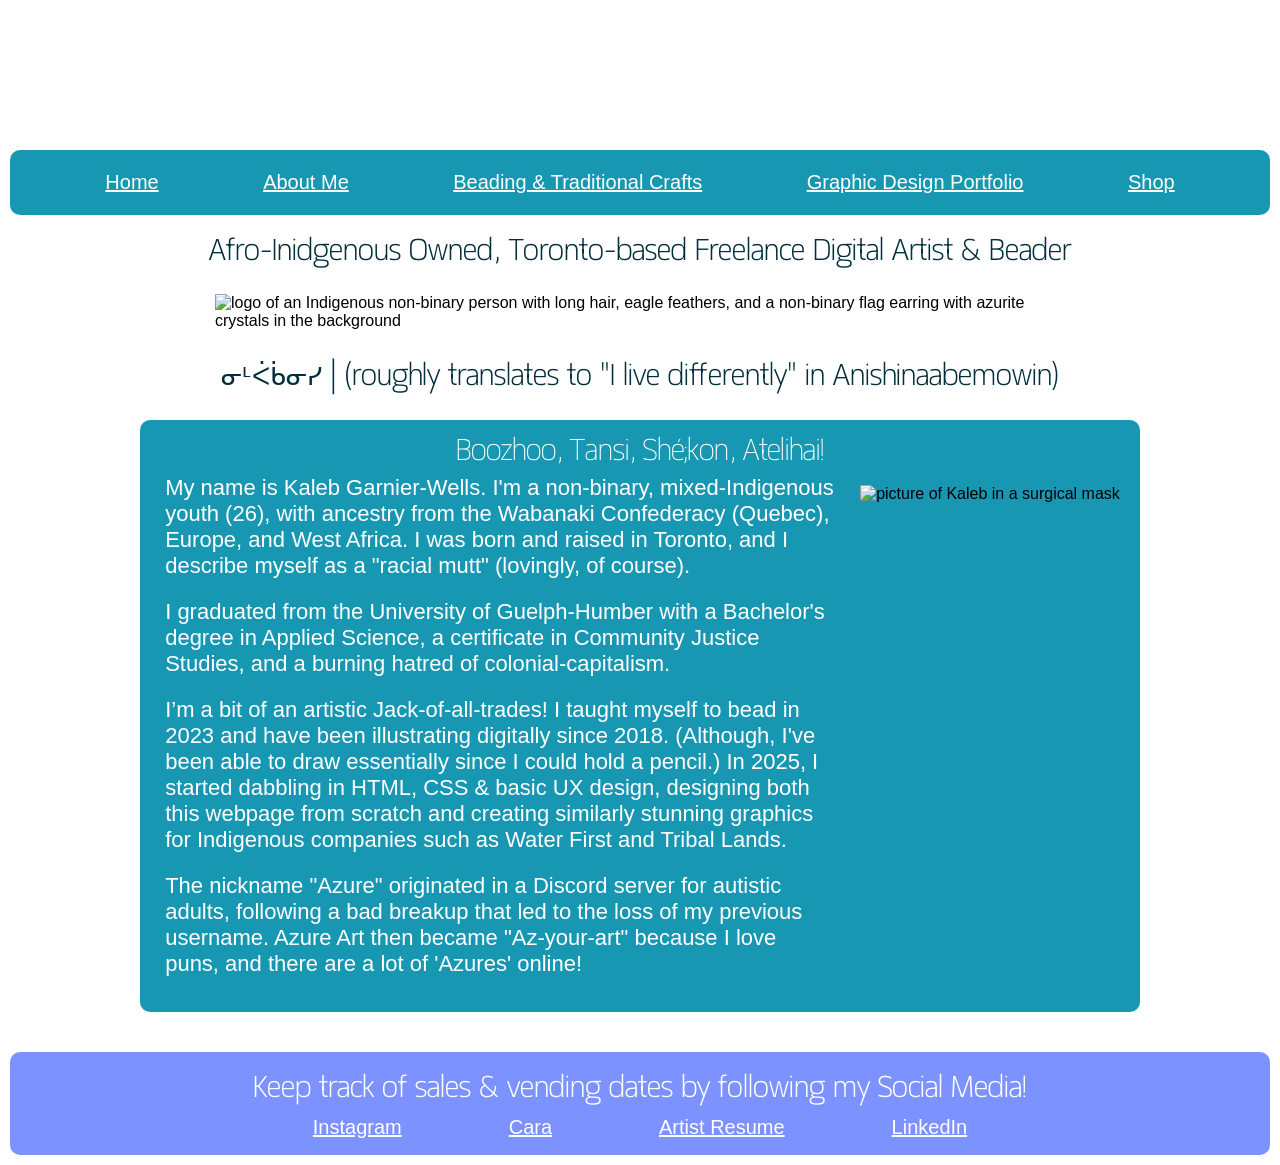
==== index.html @ 6f04dd1c "Add files via upload" ====
<!DOCTYPE html>
<html lang="en">

<head>
    <meta charset="UTF-8">
    <meta name="viewport" content="width=device-width, initial-scale=1.0">
    <!-- Google Fonts: Julius One & Matangi -->
    <link rel="preconnect" href="https://fonts.googleapis.com">
    <link rel="preconnect" href="https://fonts.gstatic.com" crossorigin>
    <link href="https://fonts.googleapis.com/css2?family=Julius+Sans+One&display=swap" rel="stylesheet">
    <link rel="preconnect" href="https://fonts.googleapis.com">
    <link rel="preconnect" href="https://fonts.gstatic.com" crossorigin>
    <link href="https://fonts.googleapis.com/css2?family=Matangi:wght@300..900&display=swap" rel="stylesheet">
    <link rel="stylesheet" href="./style.css">
    <title>Az Your Art</title>
</head>

<!-- Main Page + Bio -->

<body>
    <header>
        <h1> Az Your Art </h1>
        <h2> They/Them </h2>
    </header>

    <nav>
        <a href="./index.html">Home</a>
        <a href="#about-me">About Me</a>
        <a href="nav/beading.html">Beading & Traditional
            Crafts</a>
        <a href="nav/visual-art.html">Graphic Design Portfolio</a>
        <a href="https://azyourart.square.site/" target="_blank">Shop</a>
    </nav>
    <!--Horizontal Navigation Bar, visible on every page -->

    <main>
        <h3>Afro-Inidgenous Owned, Toronto-based Freelance Digital Artist & Beader</h3>

        <div class="background-1">
            <div class="logo-container">
                <!-- Logo - Placeholder -->
                <img src="./images/logo.PNG"
                    alt="logo of an Indigenous non-binary person with long hair, eagle feathers, and a non-binary flag earring with azurite crystals in the background"
                    class="logo">
            </div>
        </div>

        <h4>ᓂᒻᐹᑳᓂᓯ | (roughly translates to "I live differently" in Anishinaabemowin)</h4>

        <div class="background-2">
            <section id="about-me">

                <div class="blue-box">

                    <h4 class="intro">Boozhoo, Tansi, Shé;kon, Atelihai!</h4>
                    <div class="bio">
                        <!-- div to keep the text and image parallel -->
                        <div class="blurb">
                            <p> My name is Kaleb Garnier-Wells. I'm a non-binary, mixed-Indigenous youth (26), with
                                ancestry from the Wabanaki Confederacy (Quebec), Europe, and West Africa. I was born and
                                raised in Toronto, and I describe myself as a "racial mutt" (lovingly, of course). </p>

                            <p> I graduated from the University of Guelph-Humber with a Bachelor's degree in Applied
                                Science, a certificate in Community Justice Studies, and a burning hatred of
                                colonial-capitalism. </p>

                            <p>I’m a bit of an artistic Jack-of-all-trades! I taught myself to bead in 2023 and have
                                been illustrating digitally since 2018. (Although, I've been able to draw essentially
                                since I could hold a pencil.) In 2025, I started dabbling in HTML, CSS & basic UX
                                design, designing both this webpage from scratch and creating similarly stunning
                                graphics for Indigenous companies such as Water First and Tribal Lands.</p>

                            <p> The nickname "Azure" originated in a Discord server for autistic adults, following a bad
                                breakup that led to the loss of my previous username. Azure Art then became
                                "Az-your-art" because I love puns, and there are a lot of 'Azures' online!</p>

                        </div>

                        <div> <!-- image container -->
                            <img src="./images/about-me.jpg" alt="picture of Kaleb in a surgical mask"
                                class="bio-image">
                        </div>
                    </div>
                    <!-- end of bio container -->
                </div>
                <!-- end of blue box -->
            </section>
        </div>
    </main>

    <!--Footer: Social Media Links, visible on every page-->
    <footer>
        <div class="social-media-links">
            <h4 class="follow-me">Keep track of sales & vending dates by following my Social Media!</h4>
            <div class="social-media">
                <a href="https://www.instagram.com/az_your_art/" target="_blank">Instagram</a>
                <a href="https://cara.app/azure404" target="_blank">Cara</a>
                <a href="" target="_blank">Artist Resume</a>
                <a href="https://www.linkedin.com/in/kaleb-garnier-wells-49694117b/" target="_blank">LinkedIn</a>
            </div>
        </div>
    </footer>

</body>

</html>
---- style.css ----
html {
    box-sizing: border-box;
}

*,
*::before,
*::after {
    box-sizing: inherit;
}

body {
    font-family: 'Segoe UI', Tahoma, Verdana, sans-serif;
    margin: 5px;
    padding: 5px;
}

/* Header; Applicable to all pages*/

header {
    text-align: center;
    padding: 16px;
    margin: 0;
    border-radius: 16px;
    background-image: url(./nav/images/banner-image.png);
    background-repeat: no-repeat;
    background-attachment: fixed;
}

h1 {
    color: rgb(255, 255, 255);
    font-size: 50px;
    font-family: "Julius Sans One", sans-serif;
    font-weight: 400;
    padding-top: 15px;
    margin: 0 auto;
}

h2 {
    color: rgb(255, 255, 255);
    font-size: 25px;
    font-family: "Matangi", sans-serif;
    font-weight: 400;
    text-align: center;
    margin: 0 auto;
}

/* Nav & Footer links menu (visible on every page) */
nav {
    text-align: center;
    background-color: rgb(24, 151, 179);
    border-radius: 10px;
    padding: 15px 0px 15px 0px;
    line-height: 1.75;
}

a {
    padding: 0px 50px 0px 50px;
    color: white;
    font-size: 20px;
}

/* ---- Index Main ----- */
h3 {
    /* Standard Section Header on each page */
    text-align: center;
    font-family: "Matangi", sans-serif;
    font-weight: 400;
    color: rgb(1, 46, 59);
    font-size: 25px;
    border-radius: 10px;
    /* Intentional white space */
    padding: 15px 0px 15px 0px;
    margin: 0 auto;
}

/* Centered Logo */
.logo-container {
    width: 100%;
    max-width: 1000px;
    margin: 0 auto;
}

.logo {
    width: 85%;
    display: block;
    margin: 0 auto;
}

.background-1,
.background-2 {
    max-width: 1352px;
    background-image: url(./nav/images/banner-image.png);
    background-repeat: no-repeat;
    background-attachment: fixed;
    border-radius: 10px;
    padding: 10px 0px 10px 0px;
    margin-left: auto;
    margin-right: auto;
    margin-bottom: 15px;
}

/* ---- About Me Section ----- */
h4 {
    font-family: "Matangi", sans-serif;
    font-weight: 400;
    color: rgb(1, 46, 59);
    font-size: 25px;
    text-align: center;
    margin: 0 auto;
    padding: 0px 0px 1px 0px;
}

.blue-box {
    background-color: rgb(24, 151, 179);
    border-radius: 10px;
    padding: 10px 10px 15px 10px;
    margin: auto;
    max-width: fit-content;
}

/* bio container */
.bio {
    display: flex;
    flex-wrap: wrap;
    justify-content: center;
}

.blurb {
    max-width: 700px;
}

.bio-image {
    max-width: 300px;
    display: block;
    background-color: rgb(24, 151, 179);
    border-radius: 10px;
    padding: 15px 10px 15px 10px;
}

/* About me blurb + heading */
.intro {
    color: rgb(255, 255, 255);
    font-weight: lighter;
    font-size: 25px;
    text-align: center;
    margin-top: 0 auto;
}

p {
    color: rgb(255, 255, 255);
    font-size: 22px;
    margin: 5px 15px 20px 15px;
}

/* ----- Beading Page -----*/
.beading-gallery {
    max-width: 1352px;
    background-image: url(./nav/images/kami-kehoe.png);
    background-repeat: no-repeat;
    background-attachment: fixed;
    border-radius: 10px;
    padding: 15px 0px 15px 0px;
    margin-left: auto;
    margin-right: auto;
    margin-bottom: 15px;
}

/* Photo Row 1 */
.aliens,
.pokemon {
    max-width: 100%;
    width: 400px;
    display: block;
    margin: auto
}

.moccasin {
    max-width: 100%;
    width: 400px;
    max-height: 533.333px;
    display: block;
    margin: auto;
}

/* Row 2 */
.flower,
.dual-tone-hearts {
    max-width: 100%;
    width: 400px;
    display: block;
    margin: auto;
    padding: 0px 5px 0px 5px;
}

.milkshake-hearts {
    max-width: 100%;
    width: 425px;
    display: block;
    margin: auto;
}

/* Row 3 */
.llamas,
.logo-v2 {
    max-width: 100%;
    width: 400px;
    display: block;
    margin: auto;
}

.alpacas {
    height: 400px;
    max-width: 100%;
    width: 400px;
    display: block;
    margin: auto;
}

/* container settings */
.row-1,
.row-2,
.row-3 {
    display: flex;
    flex-wrap: wrap;
    justify-content: center;
    padding: 10px 0px 10px;
}

/* ----- Portfolio/Digital Art Page ----- */

/* Section 1: Indigitech Portfolio */
section {
    max-width: 1352px;
    background-image: url(./nav/images/banner-image.png);
    background-repeat: no-repeat;
    background-attachment: fixed;
    border-radius: 10px;
    padding: 15px 0px 15px 0px;
    margin: 0 auto;
}

.indigitech-container {
    background-color: rgb(24, 151, 179);
    width: 1130px;
    max-width: fit-content;
    display: flex;
    flex-wrap: wrap;
    border-radius: 10px;
    padding: 15px;
    margin: 10px auto 10px auto;
}

.white-horse {
    width: 1130px;
    max-width: 100%;
    margin: auto;
}

/* Digital art/UX demo */
.indigitech-container-2 {
    max-width: 1215px;
    background-color: rgb(24, 151, 179);
    border-radius: 10px;
    margin: 10px auto 10px auto;
}

.image-container {
    display: flex;
    flex-wrap: wrap;
    justify-content: center;
}

.miqmak,
.red-hand {
    display: block;
    width: 575px;
    max-width: 100%;
    max-height: 767px;
    margin: 0 auto;
    padding: 10px 0px 10px 0px;
}

/* text above and below the pictures in this box */
.subheadings {
    max-width: 98%;
    color: rgb(255, 255, 255);
    font-size: 20px;
    margin: 0 auto;
    padding: 15px;
}

.chimnissing-logo {
    display: block;
    max-width: 100%;
    max-height: 435px;
    margin: auto;
}

.business-card {
    display: block;
    max-width: 100%;
    max-height: 400px;
    margin: auto;
}

/* Section 2: Water First Commission */
.water-first,
.tribal-lands {
    width: 1285px;
    max-width: 100%;
    background-color: rgb(24, 151, 179);
    border-radius: 10px;
    padding-bottom: 15px;
    margin: 15px auto 15px auto
}

/* Div to get the images parallel and equi-distant */
.water-container,
.tribal-container,
.style-container {
    display: flex;
    flex-wrap: wrap;
    justify-content: center;
}

.sea-cucumber,
.sea-bunnies,
.angel {
    display: block;
    max-width: 100%;
    max-height: 265px;
    margin: 0 auto;
}

/* Section 3:  Tribal Lands Commission */
.clan,
.thunderbird {
    display: block;
    max-height: 382px;
    max-width: 100%;
    margin: 0 auto;
}

/* Section 4: Digital Portraits/Fan-art */
.section-alt {
    max-width: 1352px;
    background-image: url(./nav/images/banner-image.png);
    background-repeat: no-repeat;
    background-attachment: fixed;
    border-radius: 10px;
    padding: 15px 0px 15px 0px;
    margin: 0px auto 15px auto;
}

.my-style {
    width: 1235px;
    max-width: 100%;
    background-color: rgb(24, 151, 179);
    border-radius: 10px;
    padding: 15px 0px 15px 0px;
    margin: 0 auto;
}

.mom,
.cherry-blossoms {
    display: block;
    max-height: 825px;
    max-width: 100%;
    margin: 0 auto;
}

/* Footer; Applicable to all pages */

footer {
    background-color: rgb(124, 146, 255);
    border-radius: 10px;
    padding: 15px 10px 15px 10px;
}

/* Footer Heading */
.follow-me {
    color: rgb(255, 255, 255);
    text-align: center;
    padding: 0;
    margin-top: 0;
    margin-bottom: 5px;
}

/* Links text */
.social-media {
    color: rgb(1, 16, 38);
    text-align: center;
    font-size: 25px;
}
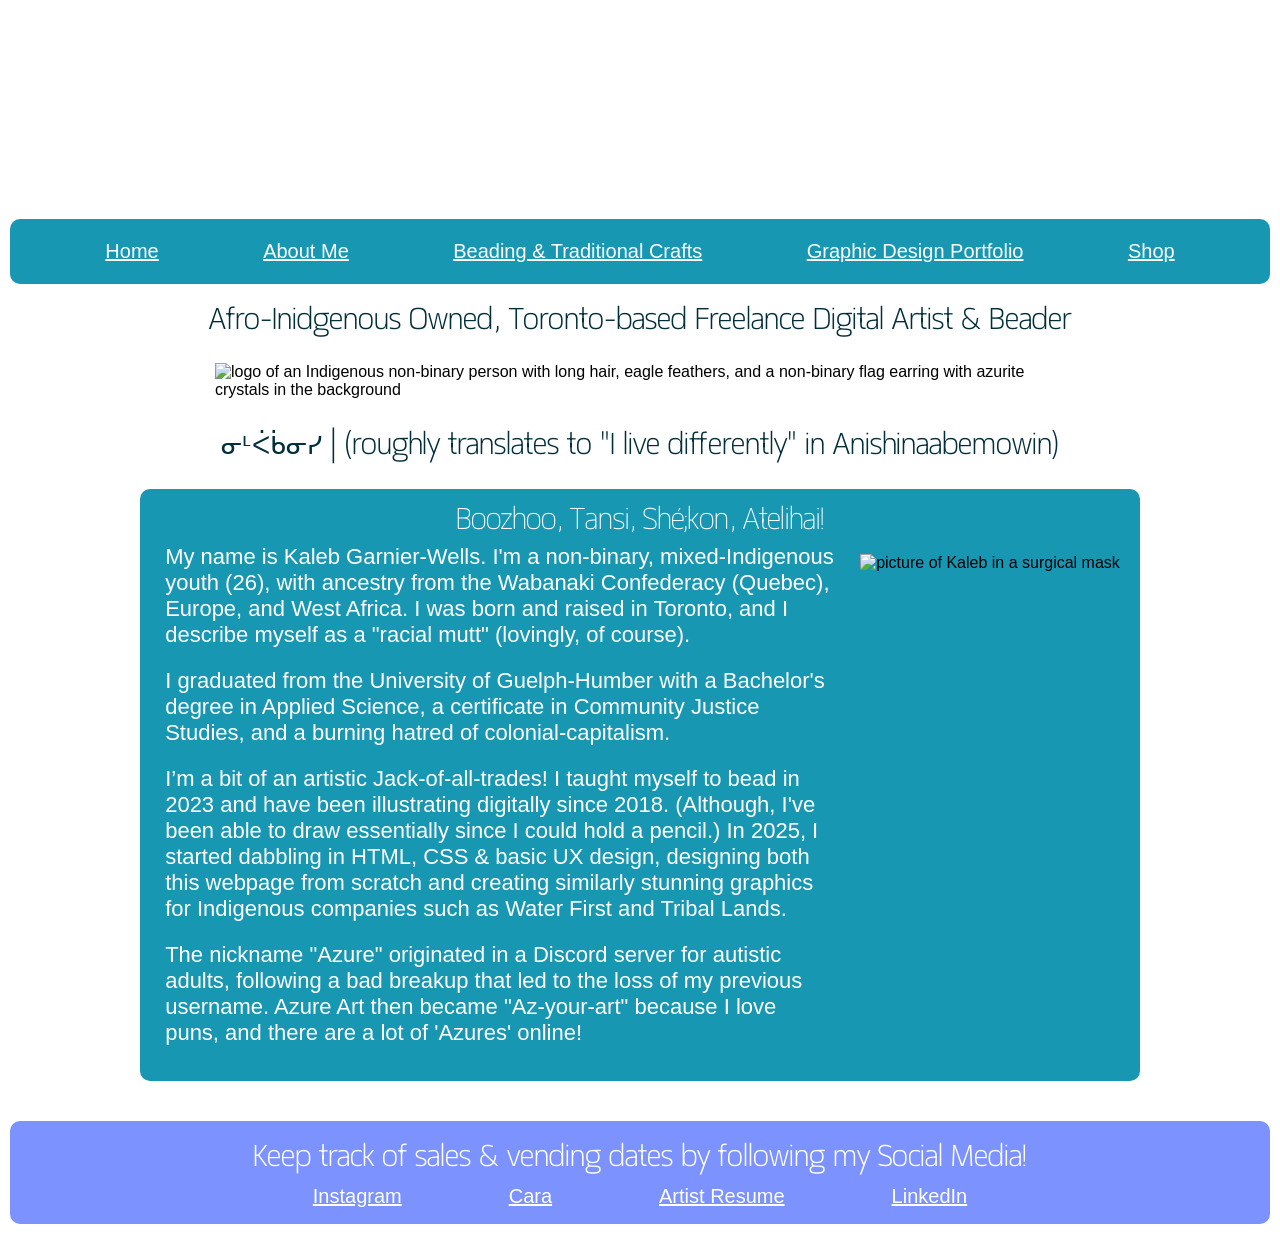
==== commit 86b9ef1e: "Testing New header" ====
--- a/index.html
+++ b/index.html
@@ -21,6 +21,7 @@
     <header>
         <h1> Az Your Art </h1>
         <h2> They/Them </h2>
+        <h1>Whatever...</h1>
     </header>
 
     <nav>
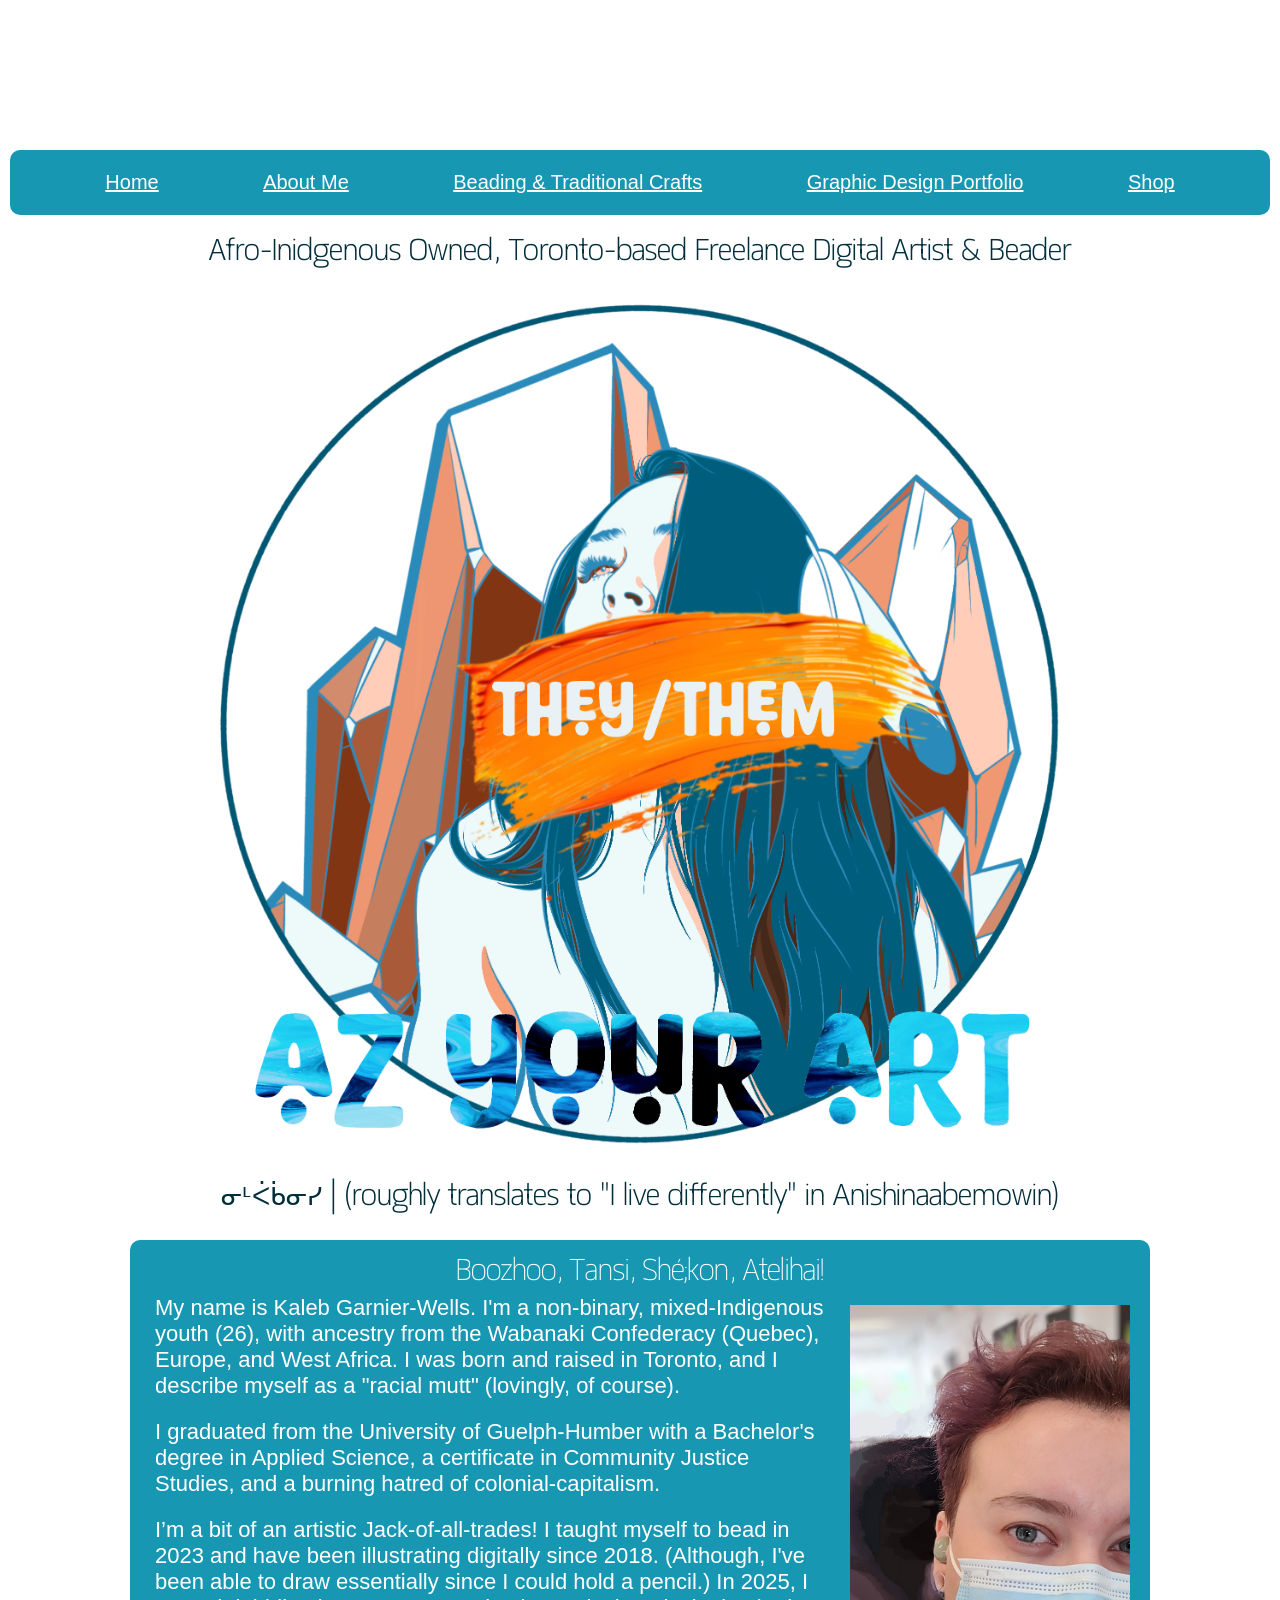
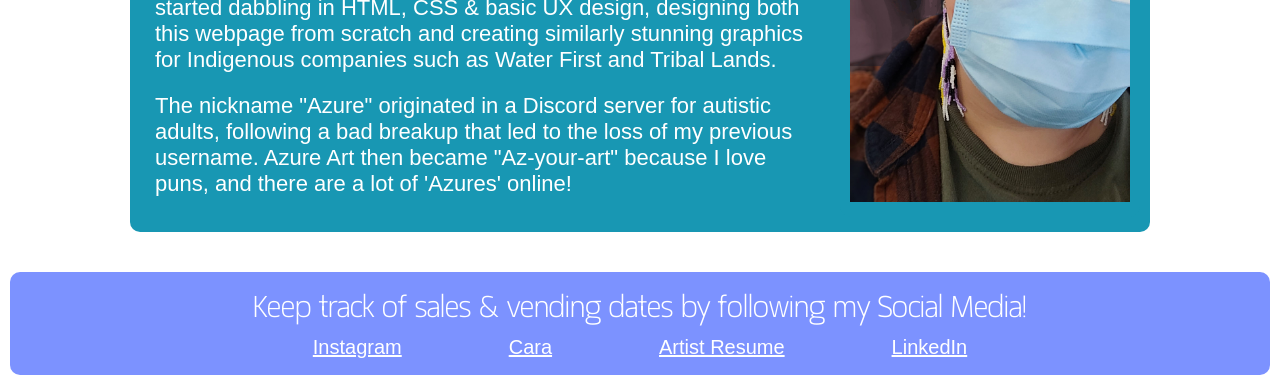
==== commit 2c641a35: "Put in original (image) files" ====
--- a/index.html
+++ b/index.html
@@ -21,7 +21,6 @@
     <header>
         <h1> Az Your Art </h1>
         <h2> They/Them </h2>
-        <h1>Whatever...</h1>
     </header>
 
     <nav>
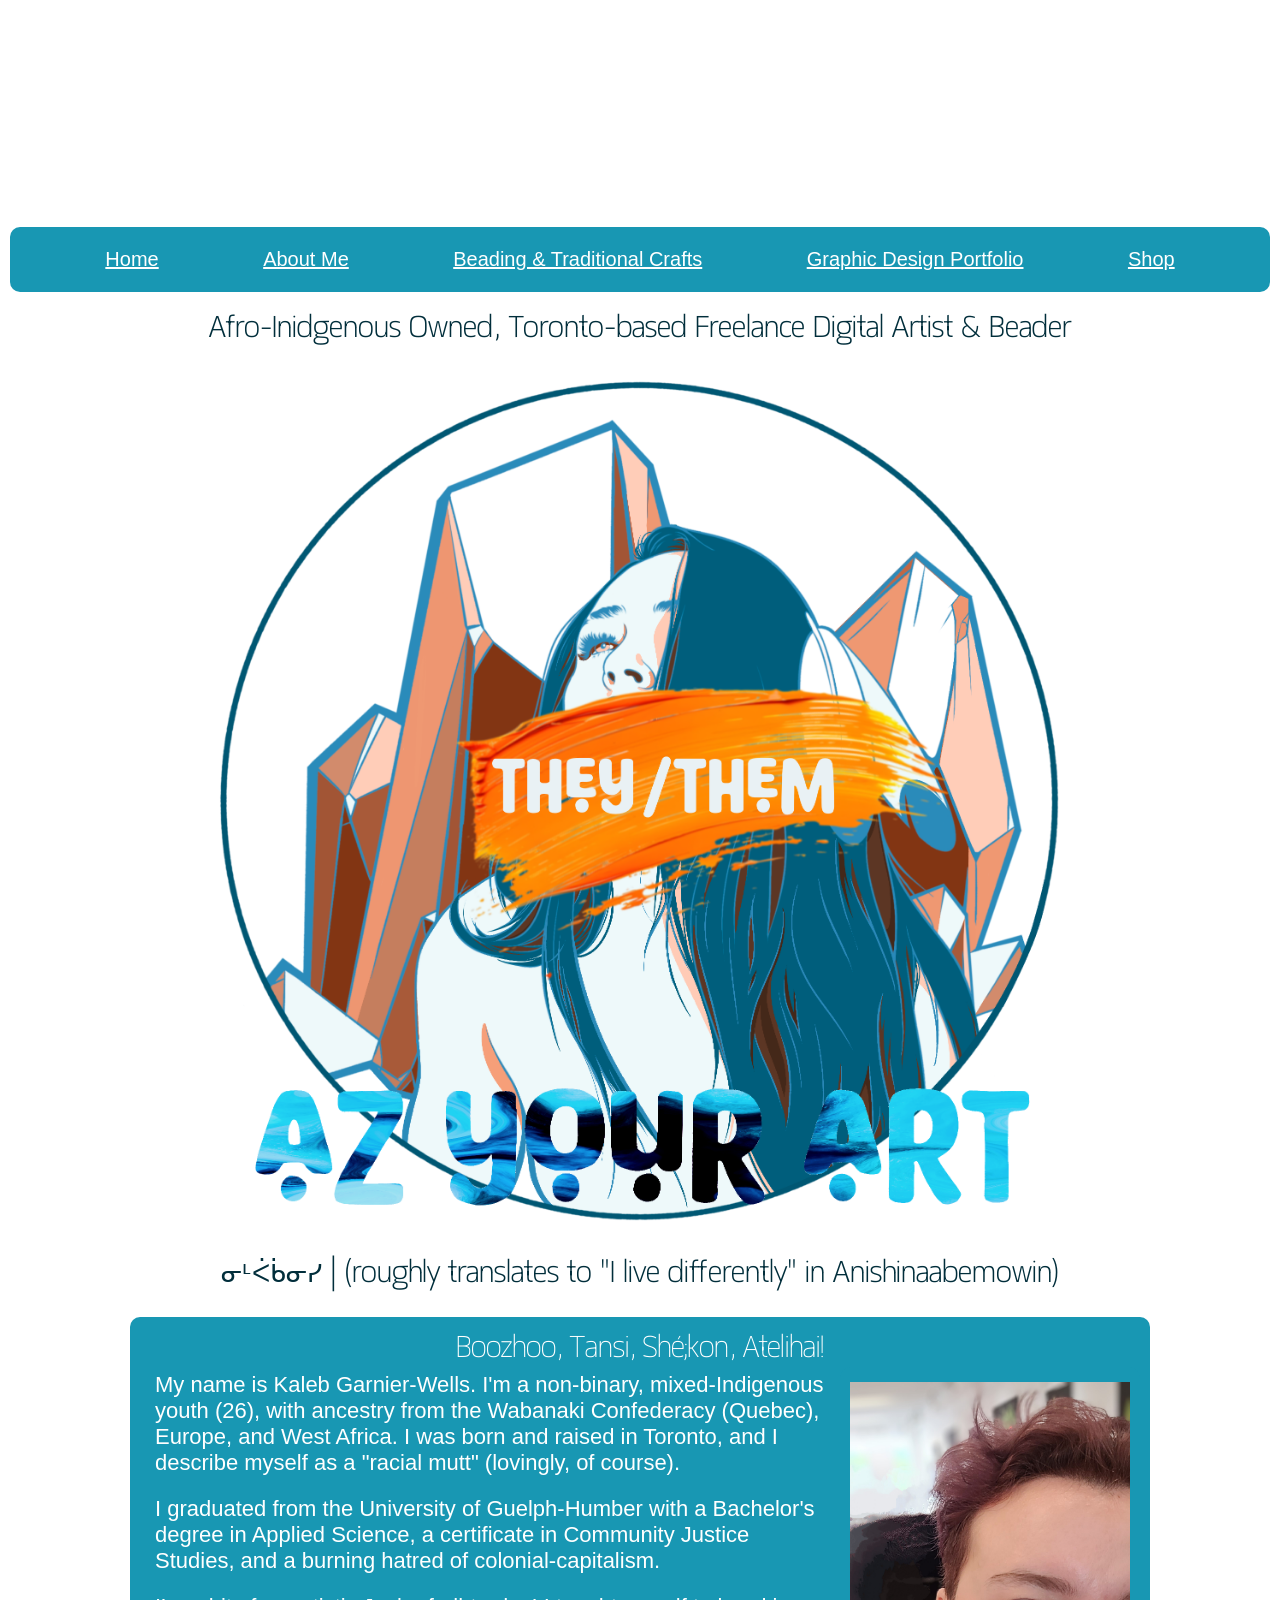
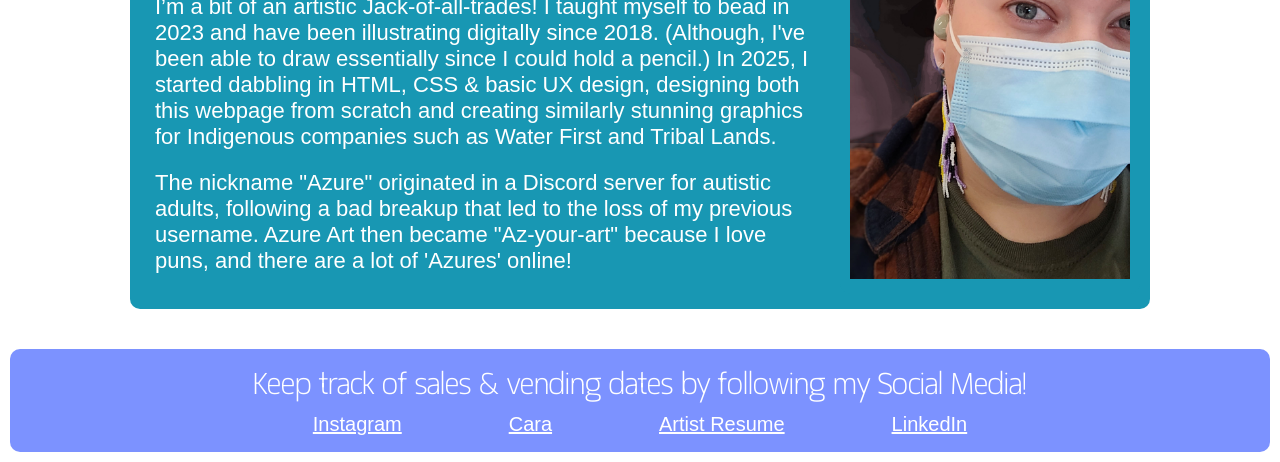
==== commit 0accf925: "Seeing changes" ====
--- a/index.html
+++ b/index.html
@@ -21,6 +21,9 @@
     <header>
         <h1> Az Your Art </h1>
         <h2> They/Them </h2>
+        <p>Lorem ipsum dolor sit amet consectetur adipisicing elit. Officia numquam provident quidem, unde culpa
+            corrupti perspiciatis reprehenderit quo alias neque, distinctio repellendus quaerat ea! Mollitia est
+            molestias qui blanditiis veritatis.</p>
     </header>
 
     <nav>
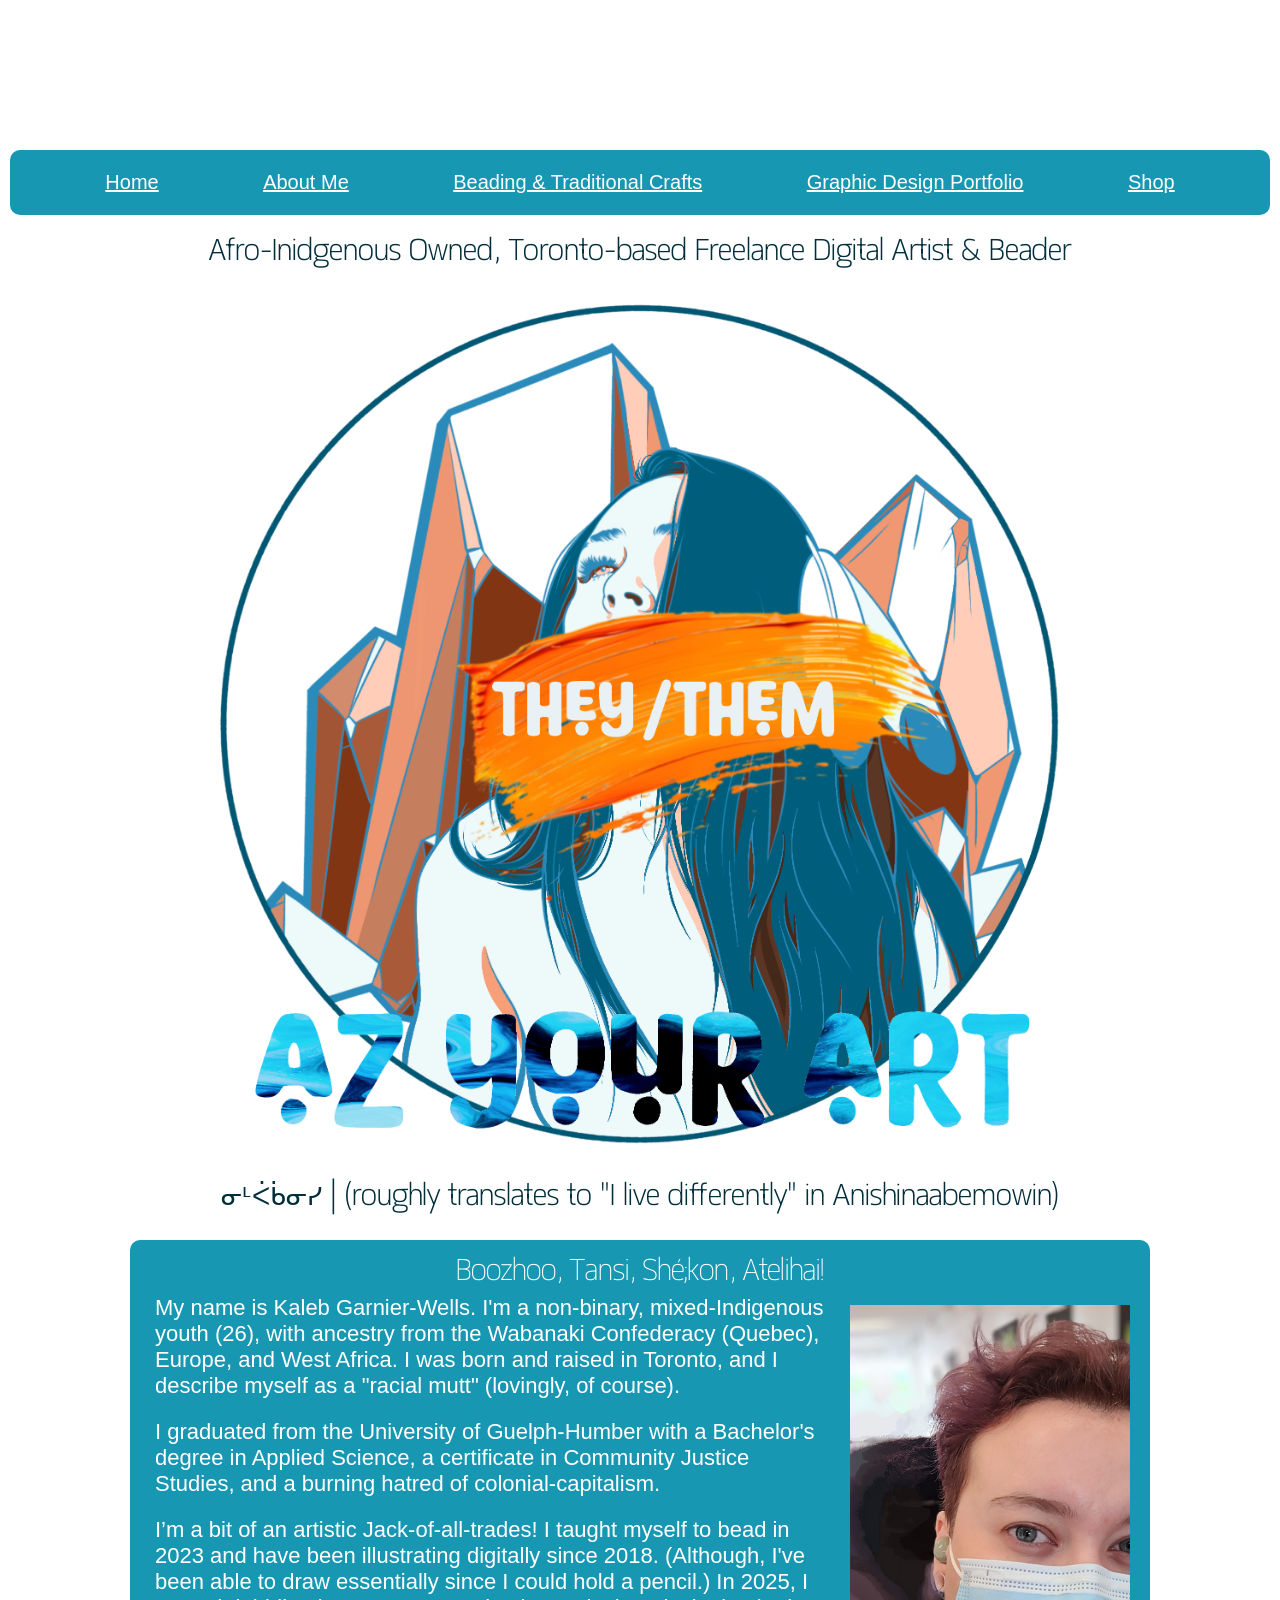
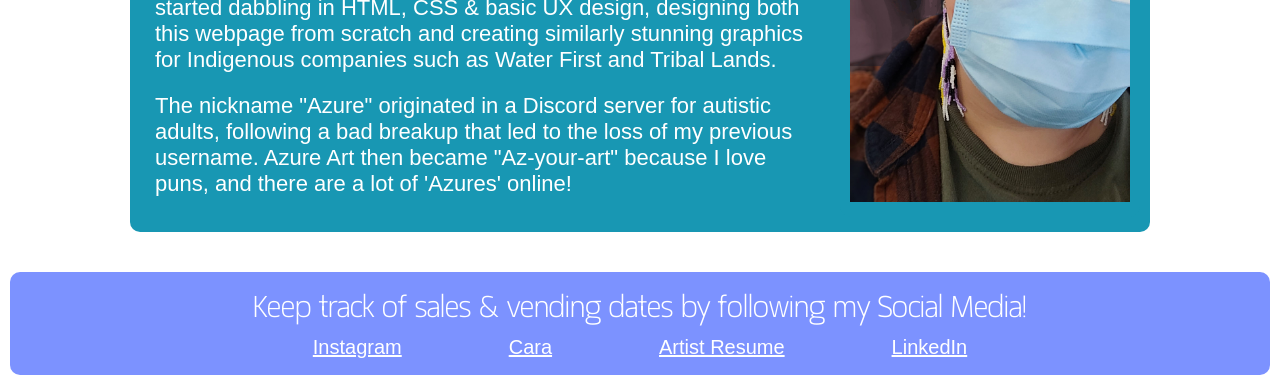
==== commit 5c1638ce: "Fixing experimental text" ====
--- a/index.html
+++ b/index.html
@@ -21,9 +21,6 @@
     <header>
         <h1> Az Your Art </h1>
         <h2> They/Them </h2>
-        <p>Lorem ipsum dolor sit amet consectetur adipisicing elit. Officia numquam provident quidem, unde culpa
-            corrupti perspiciatis reprehenderit quo alias neque, distinctio repellendus quaerat ea! Mollitia est
-            molestias qui blanditiis veritatis.</p>
     </header>
 
     <nav>
